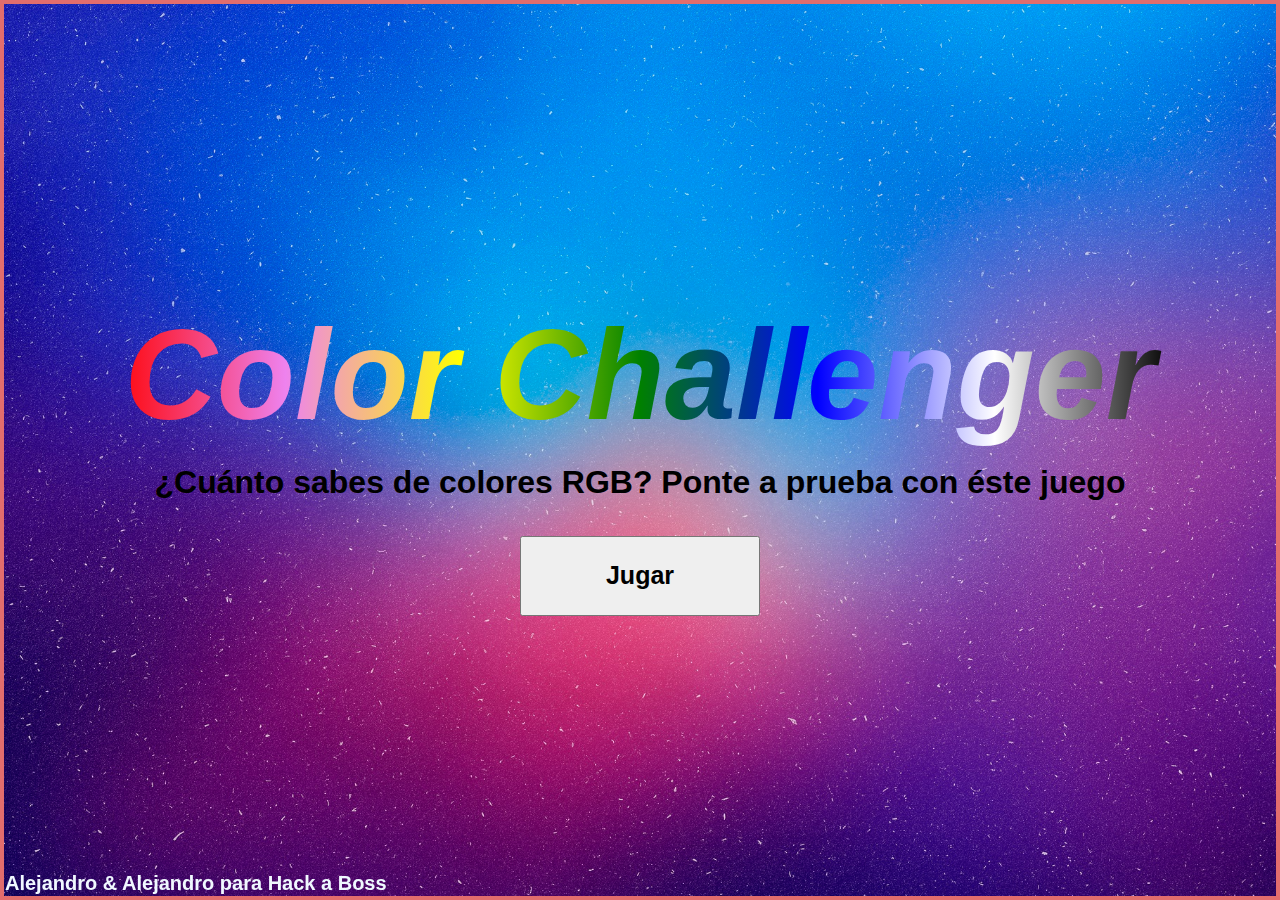
==== index.html @ 4b5f78f1 "Add files via upload" ====
<!DOCTYPE html>
<html lang="es">
  <head>
    <meta charset="UTF-8" />
    <meta http-equiv="X-UA-Compatible" content="IE=edge" />
    <meta name="viewport" content="width=device-width, initial-scale=1.0" />
    <meta name="viewport" content="width=device-width, minimum-scale=1.0, maximum-scale=1.0" />

    <title>Juego de Colores</title>
    <link rel="stylesheet" href="./CSS/juego.css" />
  </head>
  <body>
    
    <section class="panel intro hidden" id="intro">
      <header>
        <h1>Color Challenger</h1>
      </header>
      <p>¿Cuánto sabes de colores RGB? Ponte a prueba con éste juego</p>
        <button id="jugar">Jugar</button>
        <footer>
          <p>Alejandro & Alejandro para Hack a Boss</p>
        </footer>
    </section>
  
    <section class="panel juego hidden" id="juego">
      <header class="contenedor">
        <p class="escoger">Escoge el color correcto!</p>
        <div id="color"></div>
        <section><span id="score"></span></section>
        <section><span id="failures"></span></section>
      </header>
      <p>
        <ul id="colores"></ul>
      </p>
      <footer>
        <p>Alejandro & Alejandro para Hack a Boss</p>
      </footer>
    </section>
  
    
    <section class="panel final hidden" id="final">
      <p class="finjuego">Has terminado el juego</p>
      <p id="result"></p>
      <button>Home</button>
      <footer>
        <p>Alejandro & Alejandro para Hack a Boss</p>
      </footer>
    </section>
    
  
    <script type="module" src="./JS/main.js"></script>
  </body>
  </html>
---- CSS/juego.css ----
* {
  margin: 0;
  padding: 0;
  box-sizing: border-box;
}

*.panel {
  display: flex;
  flex-direction: column;
  align-items: center;
  justify-content: center;
}

html,
body {
  background-image: url("../images/718139.jpg");
  background-size: cover;
  font-family: sans-serif;
  height: 60%;
  margin: 0;
  padding: 0;
  background-color: rgb(147, 126, 231);
  min-height: 100vh;

}

.panel {
  min-height: 100vh;
  border: 4px solid rgb(226, 109, 109);
}

/*-------------------PANEL INTRO--------------------------------*/
body>div>section {
  display: flex;
  flex-direction: column;
  align-items: center;
  gap: 1rem;
  justify-content: center;
}

/*este codigo de aqui arriba me esta dando por saco
PREGUNTAR A STEFANO*/

h1 {
  font-size: 8rem;
  font-style: italic;
  background-image: linear-gradient(to right, red, violet, yellow, green, blue, white, black);
  -webkit-background-clip: text;
  -moz-background-clip: text;
  background-clip: text;
  color: transparent;
  padding: 1rem;
}

p {
  font-weight: bold;
  font-size: 2rem;
  font-family: 'Segoe UI', Tahoma, Geneva, Verdana, sans-serif;
}

/*-------------------------FINAL PANEL INTRO-----------------------------------*/

/*-----------------------boton------------------------------*/
button {
  width: 15rem;
  height: 5rem;
  font-size: 25px;
  font-weight: bold;
  margin-top: 35px;
}

button:hover {
  background-color: blueviolet;
  cursor: pointer;
  color: aliceblue;
}

/*--------------------FINAL boton--------------------------*/

.hidden {
  display: none;
}

.logo {
  height: 50px;
}

/*------------Modificando los li----------------------*/

/*centrar lista verticalmente*/
#colores {
  display: grid;
  grid-template-rows: repeat(1, minmax(1fr));
  grid-template-columns: repeat(6, minmax(100px, 1fr));
  grid-gap: 50px;
  width: 200px;
  height: 200px;
  justify-content: center;
  align-items: center;
  margin: 0 auto;
}

/*hacer li mas grandes*/
li {
  width: 100px;
  height: 100px;
  border: 1px solid black;
  border-radius: 50%;
  color: black;
  cursor: pointer;
  list-style: none;
}

/*header*/

body>#juego>header {
  display: flex;
  flex-direction: column;
  align-items: center;
  gap: 1rem;
  justify-content: center;

}

.finjuego,
.escoger {
  background-image: linear-gradient(to right, red, violet, yellow, green, blue, white, black);
  -webkit-background-clip: text;
  -moz-background-clip: text;
  background-clip: text;
  color: transparent;
  font-size: 6rem;
}

/*---------------estilo de los resultados--------------------------*/
span {
  font-size: 2rem;
  font-weight: bold;
  font-family: 'Segoe UI', Tahoma, Geneva, Verdana, sans-serif;
}

#color {
  font-size: 2rem;
  font-weight: bold;
  font-family: 'Segoe UI', Tahoma, Geneva, Verdana, sans-serif;
}

/*----FOOTER-------- */
footer>p {
  position: fixed;
  bottom: 5px;
  left: 5px;
  font-size: 20px;
  color: aliceblue;
}
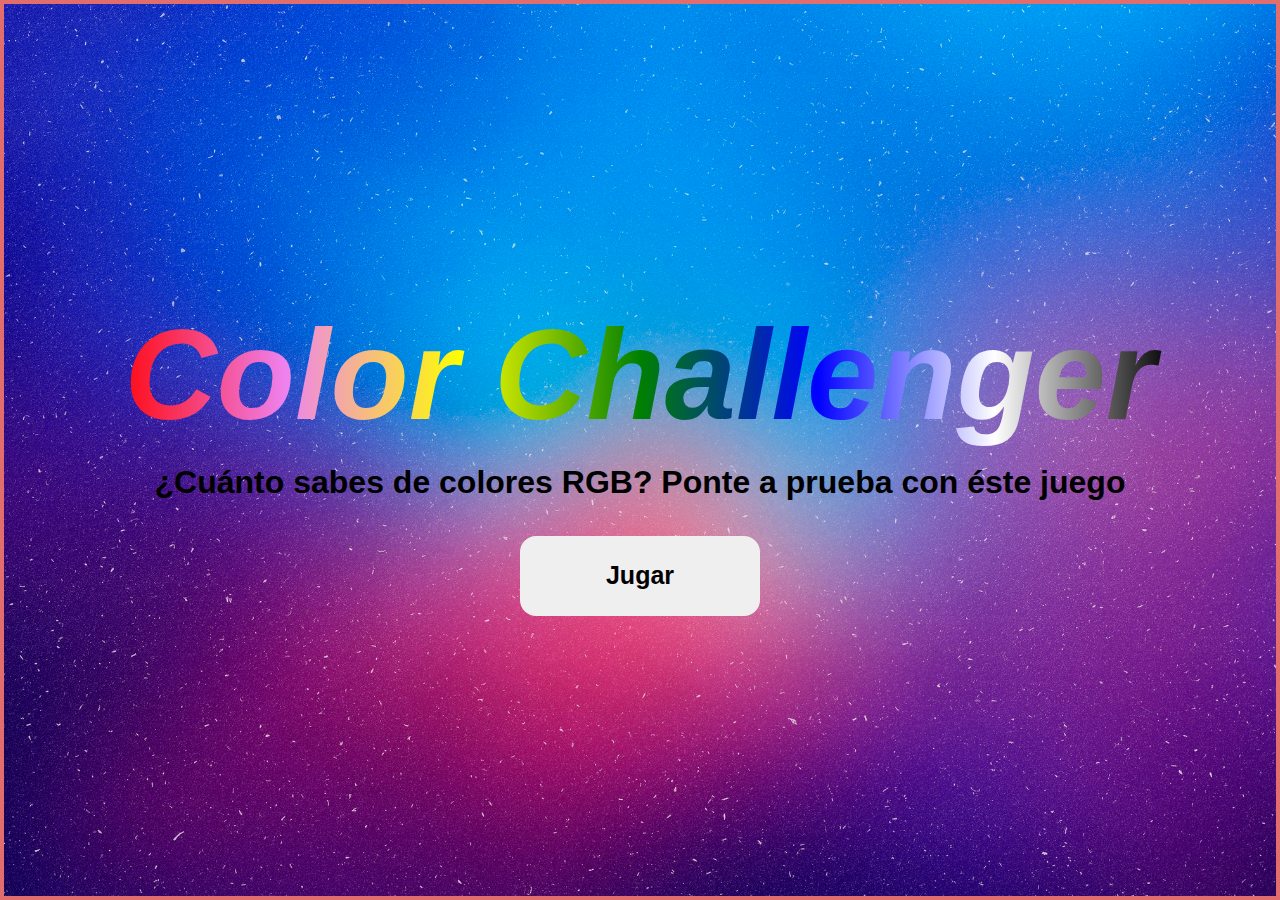
==== commit d586879f: "Add files via upload" ====
--- a/index.html
+++ b/index.html
@@ -17,9 +17,6 @@
       </header>
       <p>¿Cuánto sabes de colores RGB? Ponte a prueba con éste juego</p>
         <button id="jugar">Jugar</button>
-        <footer>
-          <p>Alejandro & Alejandro para Hack a Boss</p>
-        </footer>
     </section>
   
     <section class="panel juego hidden" id="juego">
@@ -32,9 +29,6 @@
       <p>
         <ul id="colores"></ul>
       </p>
-      <footer>
-        <p>Alejandro & Alejandro para Hack a Boss</p>
-      </footer>
     </section>
   
     
--- a/CSS/juego.css
+++ b/CSS/juego.css
@@ -4,42 +4,22 @@
   box-sizing: border-box;
 }
 
+/*-------------------PANELES --------------------------------*/
 *.panel {
   display: flex;
   flex-direction: column;
   align-items: center;
   justify-content: center;
+  min-height: 100vh;
+  border: 4px solid rgb(226, 109, 109);
 }
 
-html,
 body {
   background-image: url("../images/718139.jpg");
   background-size: cover;
   font-family: sans-serif;
-  height: 60%;
-  margin: 0;
-  padding: 0;
-  background-color: rgb(147, 126, 231);
-  min-height: 100vh;
-
 }
 
-.panel {
-  min-height: 100vh;
-  border: 4px solid rgb(226, 109, 109);
-}
-
-/*-------------------PANEL INTRO--------------------------------*/
-body>div>section {
-  display: flex;
-  flex-direction: column;
-  align-items: center;
-  gap: 1rem;
-  justify-content: center;
-}
-
-/*este codigo de aqui arriba me esta dando por saco
-PREGUNTAR A STEFANO*/
 
 h1 {
   font-size: 8rem;
@@ -58,10 +38,12 @@
   font-family: 'Segoe UI', Tahoma, Geneva, Verdana, sans-serif;
 }
 
-/*-------------------------FINAL PANEL INTRO-----------------------------------*/
+/*-------------------------FINAL PANELES-----------------------------------*/
 
 /*-----------------------boton------------------------------*/
 button {
+  border-radius: 1rem;
+  border-style: none;
   width: 15rem;
   height: 5rem;
   font-size: 25px;
@@ -73,6 +55,7 @@
   background-color: blueviolet;
   cursor: pointer;
   color: aliceblue;
+  border: lime 10px solid;
 }
 
 /*--------------------FINAL boton--------------------------*/
@@ -109,6 +92,13 @@
   color: black;
   cursor: pointer;
   list-style: none;
+}
+
+li:hover {
+  cursor: progress;
+  border: currentColor 3px;
+  height: 8rem;
+  width: 8rem;
 }
 
 /*header*/
